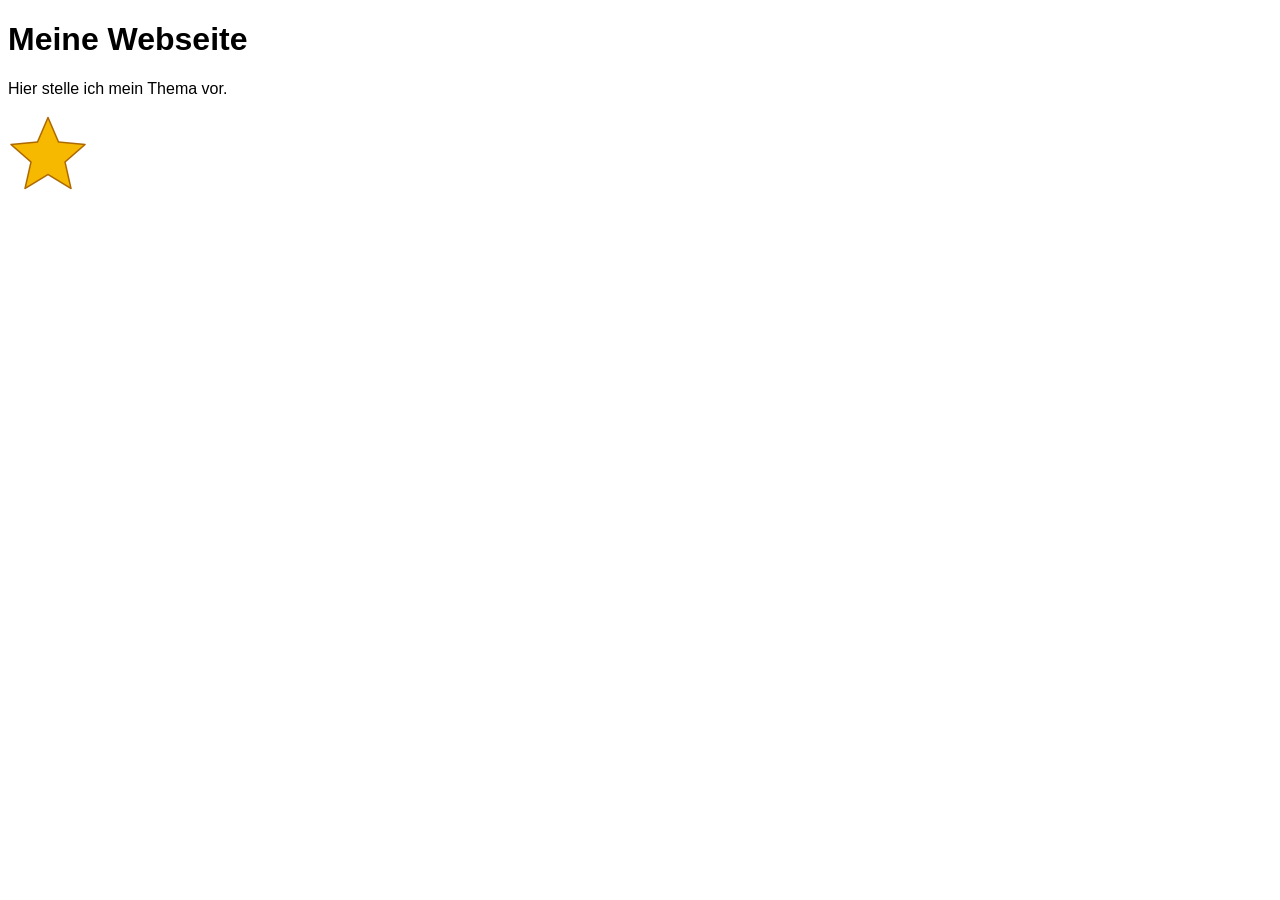
==== index.html @ 3193307f "Startprojekt für den Zukunftstag" ====
<!doctype html>
<html lang="de">
<head>
  <meta charset="utf-8">
  <meta name="viewport" content="width=device-width, initial-scale=1">
  <title>Meine Webseite</title>
  <link rel="stylesheet" href="style.css">
</head>
<body>
  <!-- Ersetze die Überschrift und den Text durch deine eigenen Ideen. -->
  <h1>Meine Webseite</h1>
  <p>Hier stelle ich mein Thema vor.</p>

  <!-- Du kannst dieses Bild später ersetzen. -->
  <img src="bilder/stern.png" alt="Ein gelber Stern" width="80">

  <!-- Hier kannst du am Nachmittag einen Link zu deinem Spiel einfügen. -->
</body>
</html>
---- style.css ----
/* Probiere andere Farbnamen und Schriften aus. */
body {
  background-color: white;
  color: black;
  font-family: Arial;
}
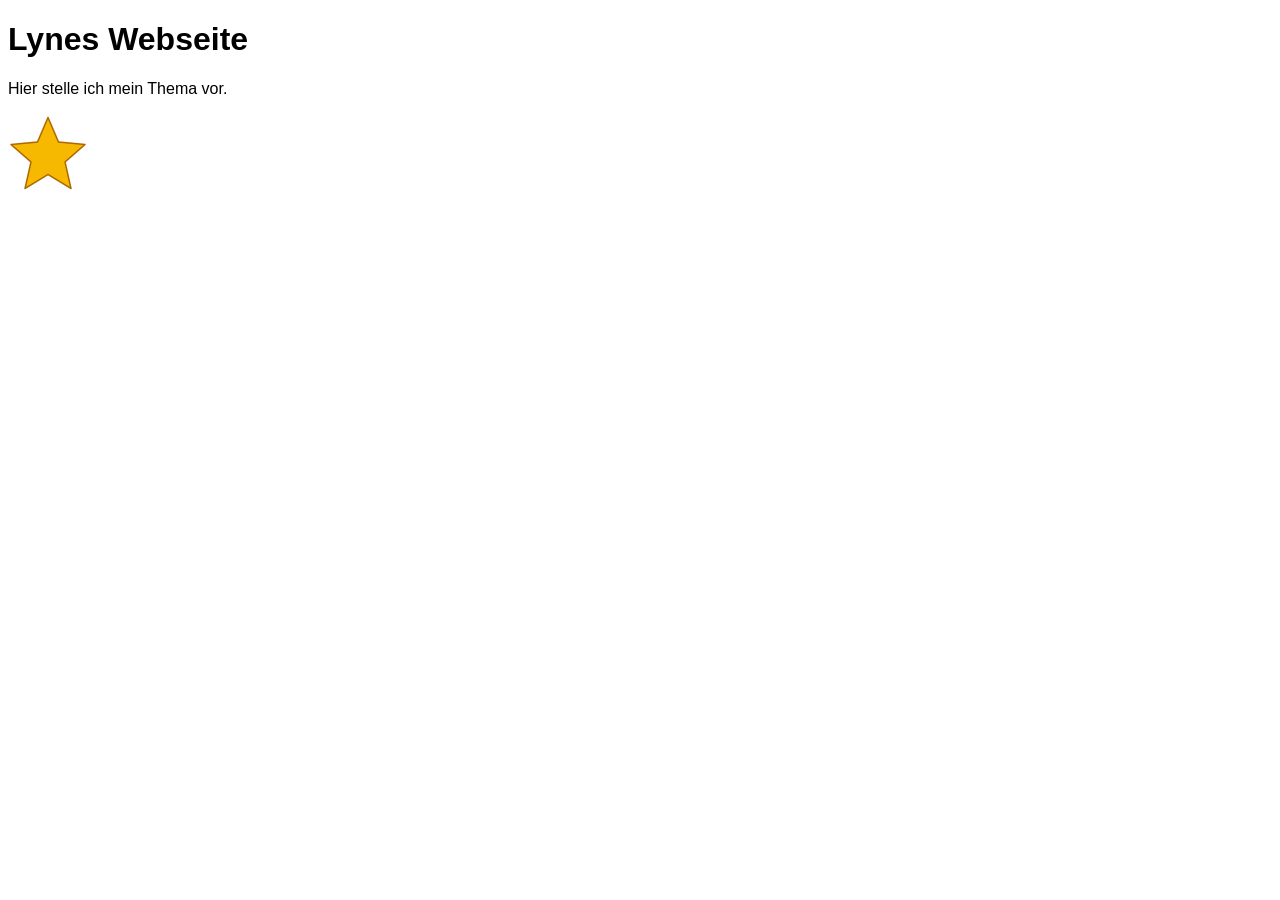
==== commit 842b986b: "Titel geändert" ====
--- a/index.html
+++ b/index.html
@@ -8,7 +8,7 @@
 </head>
 <body>
   <!-- Ersetze die Überschrift und den Text durch deine eigenen Ideen. -->
-  <h1>Meine Webseite</h1>
+  <h1>Lynes Webseite</h1>
   <p>Hier stelle ich mein Thema vor.</p>
 
   <!-- Du kannst dieses Bild später ersetzen. -->
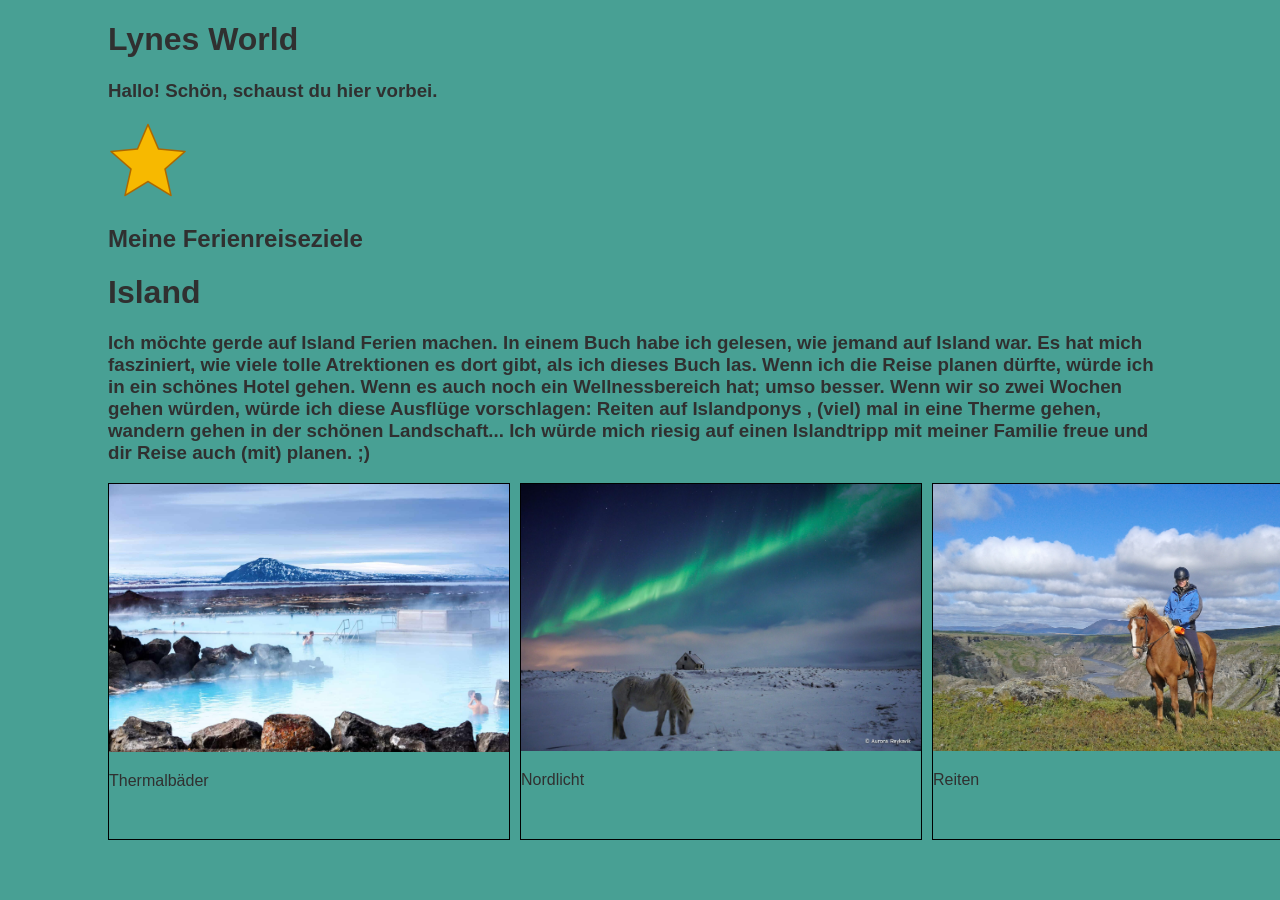
==== commit b420e33f: "webseite erstellt" ====
--- a/index.html
+++ b/index.html
@@ -3,17 +3,51 @@
 <head>
   <meta charset="utf-8">
   <meta name="viewport" content="width=device-width, initial-scale=1">
-  <title>Meine Webseite</title>
+  <title>Lynes Webseite</title>
   <link rel="stylesheet" href="style.css">
 </head>
 <body>
   <!-- Ersetze die Überschrift und den Text durch deine eigenen Ideen. -->
-  <h1>Lynes Webseite</h1>
-  <p>Hier stelle ich mein Thema vor.</p>
+  <h1>Lynes World</h1>
+  <h3>
+    Hallo! Schön, schaust du hier vorbei.
+  </h3>
+
+
 
   <!-- Du kannst dieses Bild später ersetzen. -->
   <img src="bilder/stern.png" alt="Ein gelber Stern" width="80">
+<h2>Meine Ferienreiseziele</h2>
+<h1> Island
+</h1>
+<h3>                                             
+Ich möchte gerde auf Island Ferien machen. In einem Buch habe ich gelesen, wie jemand auf Island war. Es hat mich fasziniert, wie viele tolle Atrektionen es dort gibt, als ich dieses Buch las. Wenn ich die Reise planen dürfte, würde ich in ein schönes Hotel gehen. Wenn es auch noch ein Wellnessbereich hat; umso besser. Wenn wir so zwei Wochen gehen würden, würde ich diese Ausflüge vorschlagen: Reiten auf Islandponys , (viel) mal in eine Therme gehen, wandern gehen in der schönen Landschaft... Ich würde mich riesig auf einen Islandtripp mit meiner Familie freue und dir Reise auch (mit) planen.  ;)   </h3>
+<div class="bilder">
+  <div class="bild">
+    <img src="bilder/sources-chaudes-myvatn.jpg" alt="Ein gelber Stern" width="400">
+        <p>Thermalbäder</p>
 
-  <!-- Hier kannst du am Nachmittag einen Link zu deinem Spiel einfügen. -->
+  </div>
+  <div class="bild">
+    <img src="bilder/R.jpg" alt="Ein gelber Stern" width="400">
+        <p>Nordlicht</p>
+
+  </div class="bild">
+  <div class="bild">
+    <img src="bilder/ridetur-island-3-c.jpg" alt="Ein gelber Stern" width="400">
+        <p>Reiten</p>
+    
+
+  </div>
+  <div class="bild">
+    <img src="bilder/original.jpeg" alt="Ein gelber Stern" width="400">
+    <p>Thermalbäder</p>
+  </div>
+</div>
+
+
+
+
+
 </body>
 </html>
--- a/style.css
+++ b/style.css
@@ -1,6 +1,18 @@
 /* Probiere andere Farbnamen und Schriften aus. */
 body {
-  background-color: white;
-  color: black;
-  font-family: Arial;
+  background-color: rgb(72, 160, 148);
+  color: rgb(48, 48, 48);
+  font-family:'Gill Sans', 'Gill Sans MT', Calibri, 'Trebuchet MS', sans-serif;
+  padding-left: 100px;
+  padding-right: 100px;
 }
+
+.bilder {
+  display: flex;
+  gap: 10px;
+}
+
+.bild {
+  border: 1px solid black;
+  
+}
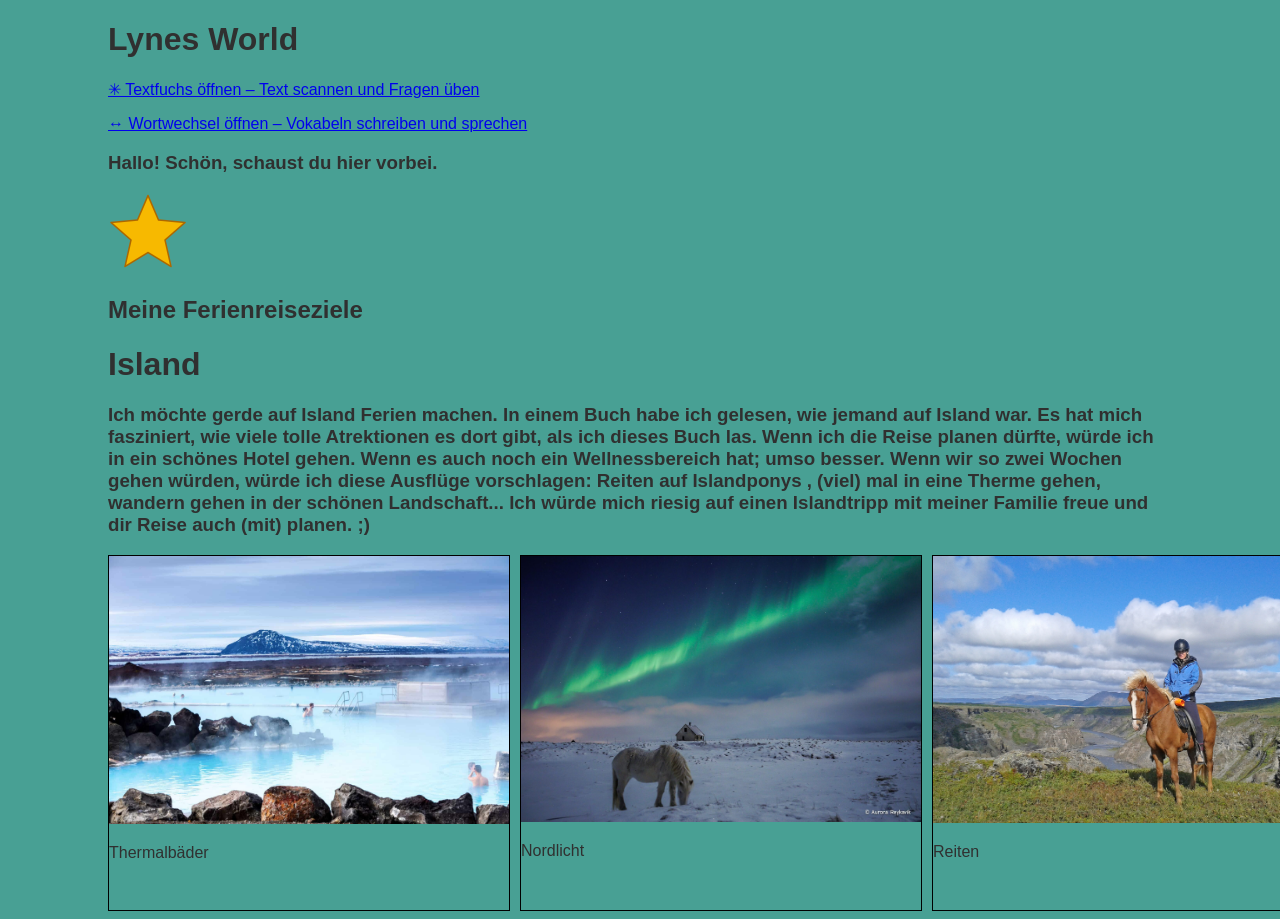
==== commit b84ee45c: "erste version" ====
--- a/index.html
+++ b/index.html
@@ -9,6 +9,8 @@
 <body>
   <!-- Ersetze die Überschrift und den Text durch deine eigenen Ideen. -->
   <h1>Lynes World</h1>
+  <p><a href="lern-app/index.html">✳ Textfuchs öffnen – Text scannen und Fragen üben</a></p>
+  <p><a href="vokabel-app/index.html">↔ Wortwechsel öffnen – Vokabeln schreiben und sprechen</a></p>
   <h3>
     Hallo! Schön, schaust du hier vorbei.
   </h3>
@@ -36,7 +38,7 @@
   <div class="bild">
     <img src="bilder/ridetur-island-3-c.jpg" alt="Ein gelber Stern" width="400">
         <p>Reiten</p>
-    
+
 
   </div>
   <div class="bild">
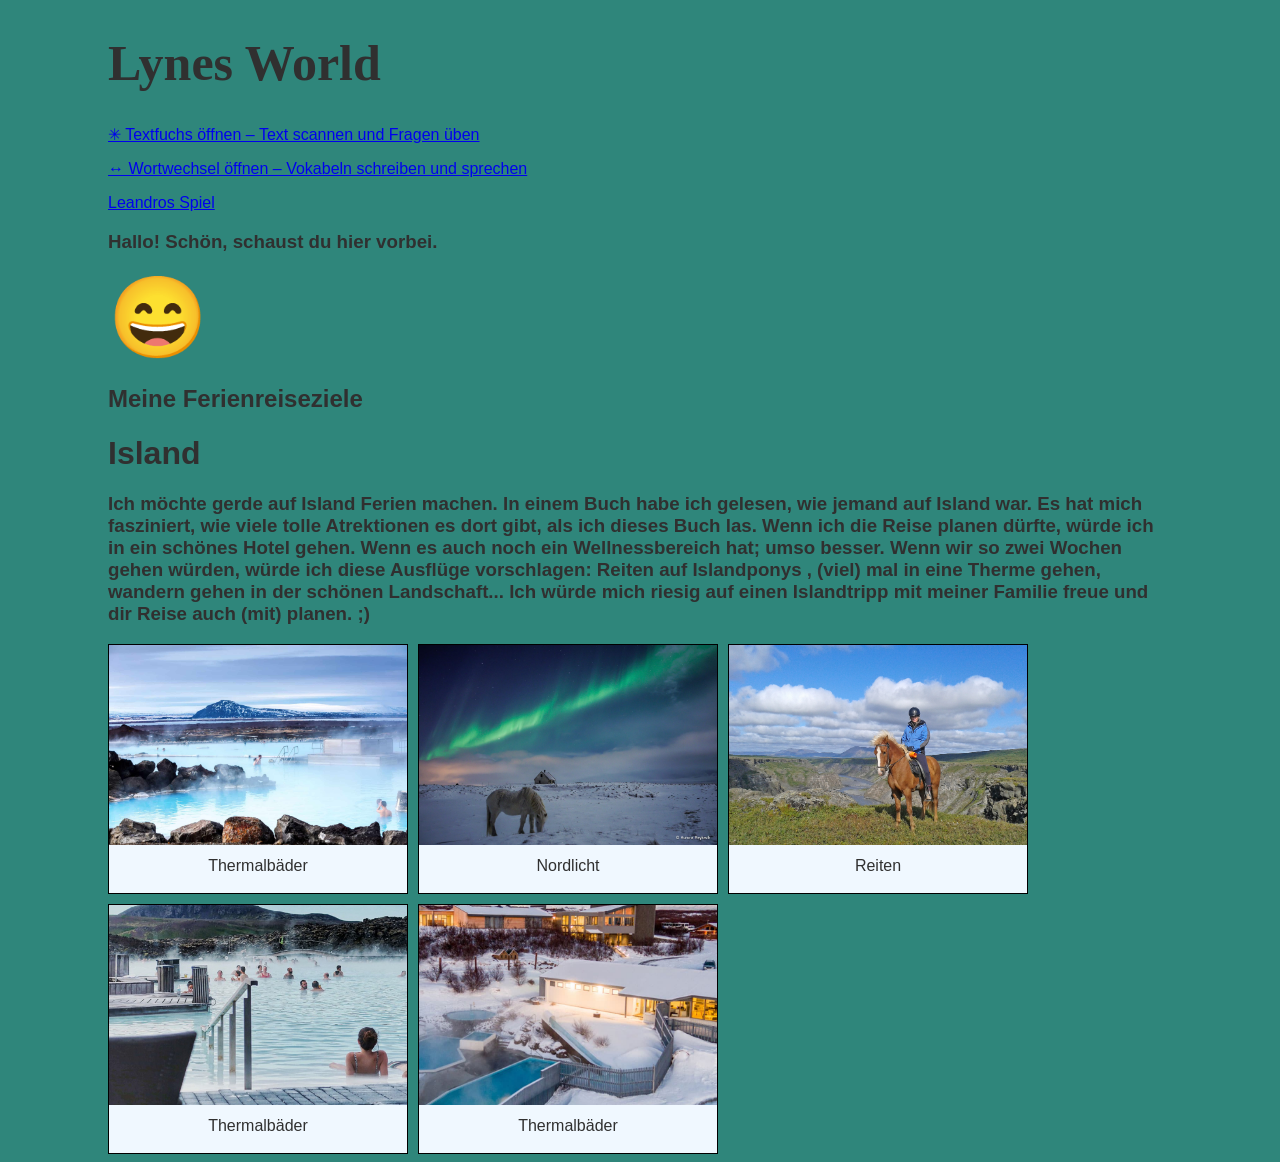
==== commit a24de465: "verbesserungen" ====
--- a/index.html
+++ b/index.html
@@ -8,9 +8,11 @@
 </head>
 <body>
   <!-- Ersetze die Überschrift und den Text durch deine eigenen Ideen. -->
-  <h1>Lynes World</h1>
+  <h1 class="titel">Lynes World</h1>
   <p><a href="lern-app/index.html">✳ Textfuchs öffnen – Text scannen und Fragen üben</a></p>
   <p><a href="vokabel-app/index.html">↔ Wortwechsel öffnen – Vokabeln schreiben und sprechen</a></p>
+   <p><a href="https://mmeisterhans.github.io/zukunftstag-leandro/spiel.html">Leandros Spiel</a></p>
+  
   <h3>
     Hallo! Schön, schaust du hier vorbei.
   </h3>
@@ -18,7 +20,7 @@
 
 
   <!-- Du kannst dieses Bild später ersetzen. -->
-  <img src="bilder/stern.png" alt="Ein gelber Stern" width="80">
+  <span role="img" aria-label="Lachendes Gesicht" style="font-size: 80px;">😄</span>
 <h2>Meine Ferienreiseziele</h2>
 <h1> Island
 </h1>
@@ -26,23 +28,27 @@
 Ich möchte gerde auf Island Ferien machen. In einem Buch habe ich gelesen, wie jemand auf Island war. Es hat mich fasziniert, wie viele tolle Atrektionen es dort gibt, als ich dieses Buch las. Wenn ich die Reise planen dürfte, würde ich in ein schönes Hotel gehen. Wenn es auch noch ein Wellnessbereich hat; umso besser. Wenn wir so zwei Wochen gehen würden, würde ich diese Ausflüge vorschlagen: Reiten auf Islandponys , (viel) mal in eine Therme gehen, wandern gehen in der schönen Landschaft... Ich würde mich riesig auf einen Islandtripp mit meiner Familie freue und dir Reise auch (mit) planen.  ;)   </h3>
 <div class="bilder">
   <div class="bild">
-    <img src="bilder/sources-chaudes-myvatn.jpg" alt="Ein gelber Stern" width="400">
+    <img src="bilder/sources-chaudes-myvatn.jpg" alt="Ein gelber Stern" width="300">
         <p>Thermalbäder</p>
 
   </div>
   <div class="bild">
-    <img src="bilder/R.jpg" alt="Ein gelber Stern" width="400">
+    <img src="bilder/R.jpg" alt="Ein gelber Stern" width="300">
         <p>Nordlicht</p>
 
-  </div class="bild">
+  </div>
   <div class="bild">
-    <img src="bilder/ridetur-island-3-c.jpg" alt="Ein gelber Stern" width="400">
+    <img src="bilder/ridetur-island-3-c.jpg" alt="Ein gelber Stern" width="300">
         <p>Reiten</p>
 
 
   </div>
   <div class="bild">
-    <img src="bilder/original.jpeg" alt="Ein gelber Stern" width="400">
+    <img src="bilder/original.jpeg" alt="Ein gelber Stern" width="300">
+    <p>Thermalbäder</p>
+  </div>
+    <div class="bild">
+    <img src="bilder/Husafell-winter-pool (1).jpg" alt="Ein gelber Stern" width="300">
     <p>Thermalbäder</p>
   </div>
 </div>
--- a/style.css
+++ b/style.css
@@ -1,6 +1,6 @@
 /* Probiere andere Farbnamen und Schriften aus. */
 body {
-  background-color: rgb(72, 160, 148);
+  background-color: rgb(47, 134, 123);
   color: rgb(48, 48, 48);
   font-family:'Gill Sans', 'Gill Sans MT', Calibri, 'Trebuchet MS', sans-serif;
   padding-left: 100px;
@@ -9,10 +9,34 @@
 
 .bilder {
   display: flex;
+  flex-wrap: wrap;
   gap: 10px;
 }
 
 .bild {
+  flex: 0 0 300px;
+  width: 300px;
+  height: 250px;
+  box-sizing: border-box;
   border: 1px solid black;
-  
+  overflow: hidden;
+  background-color: aliceblue;
+}
+
+.bild img {
+  display: block;
+  width: 100%;
+  height: 200px;
+  object-fit: cover;
+  object-position: center;
+}
+
+.bild p {
+  margin: 12px;
+  text-align: center;
+}
+
+.titel {
+  font-size: 50px;
+  font-family: red
 }
